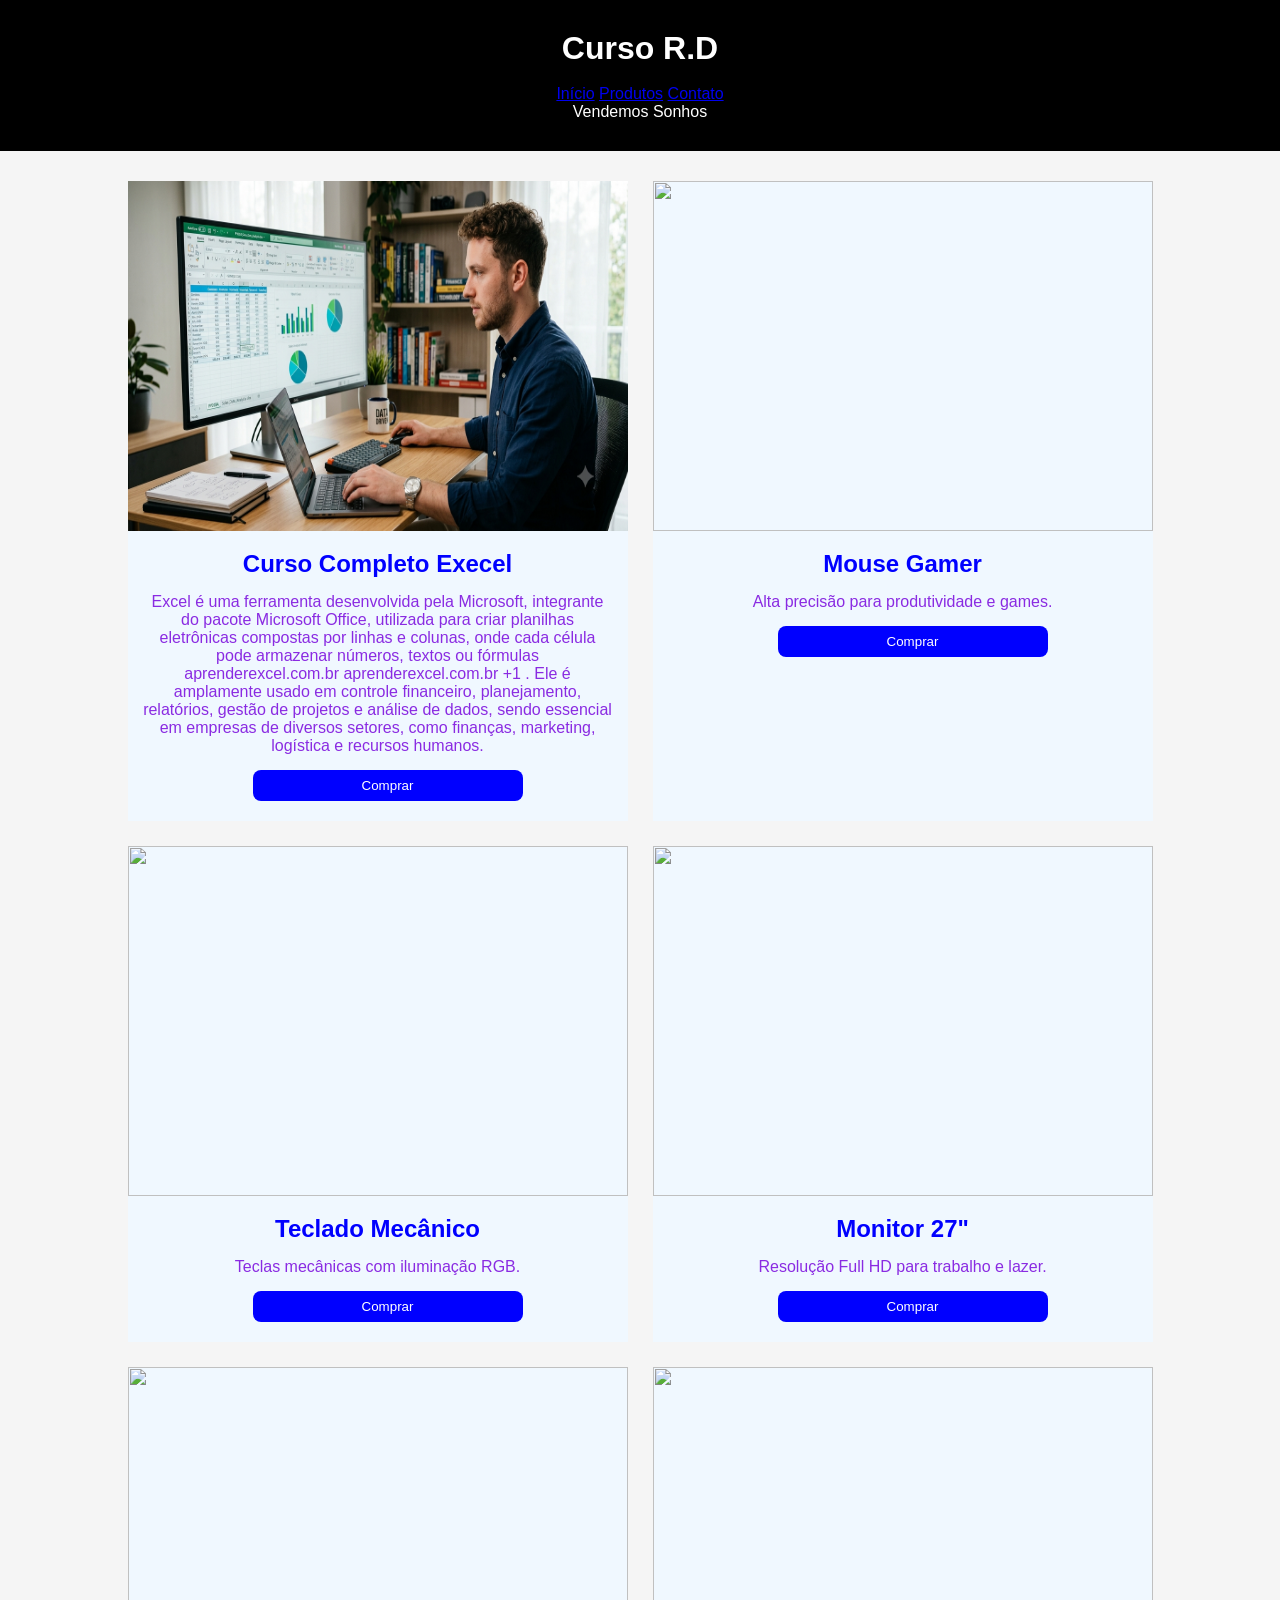
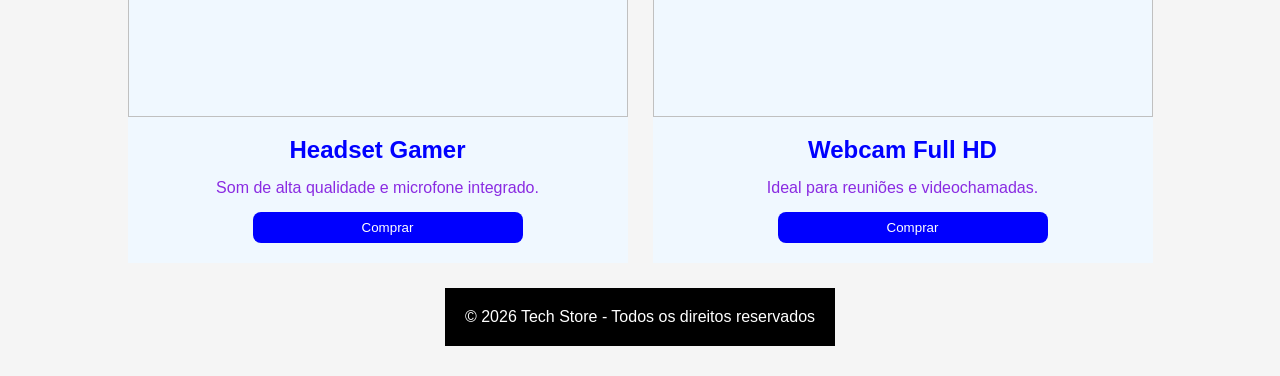
==== index.html @ 74c48d76 "Iniciando projeto" ====
<!DOCTYPE html>
<html lang="en">

<head>
    <meta charset="UTF-8">
    <meta name="viewport" content="width=device-width, initial-scale=1.0">
    <title>Document</title>
    <link rel="stylesheet" href="./style.css">
</head>

<body>
<header>
    <div class="topo">
        <div>
            <h1>Curso R.D</h1><br>
        </div>
        <nav>
            <a href="#">Início</a>
            <a href="#">Produtos</a>
            <a href="#">Contato</a>
        </nav>
    </div>
    <p>Vendemos Sonhos</p>
</header>

<main class="produtos">
    <div class="card">

        <img src="./img/excel.png">

        <h2>Curso Completo Execel</h2>

        <p> Excel é uma ferramenta desenvolvida pela Microsoft, integrante do pacote Microsoft Office, utilizada para criar planilhas eletrônicas compostas por linhas e colunas, onde cada célula pode armazenar números, textos ou fórmulas 
aprenderexcel.com.br
aprenderexcel.com.br
+1
. Ele é amplamente usado em controle financeiro, planejamento, relatórios, gestão de projetos e análise de dados, sendo essencial em empresas de diversos setores, como finanças, marketing, logística e recursos humanos.</p>

        <a href="./produto1/index.html"><button>Comprar</button></a>

    </div>

    <div class="card">

        <img src="./img/mouse.jpg">

        <h2>Mouse Gamer</h2>

        <p>Alta precisão para produtividade e games.</p>

        <button>Comprar</button>

        

    </div>

    <div class="card">

        <img src="./img/teclado.jpg">

        <h2>Teclado Mecânico</h2>

        <p>Teclas mecânicas com iluminação RGB.</p>

        <button>Comprar</button>

    </div>

    <div class="card">

        <img src="./img/monitor.jpg">

        <h2>Monitor 27"</h2>

        <p>Resolução Full HD para trabalho e lazer.</p>

        <button>Comprar</button>

    </div>

    <div class="card">

        <img src="./img/head.jpg">

        <h2>Headset Gamer</h2>

        <p>Som de alta qualidade e microfone integrado.</p>

        <button>Comprar</button>

    </div>

    <div class="card">

        <img src="./img/webcam.jpg">

        <h2>Webcam Full HD</h2>

        <p>Ideal para reuniões e videochamadas.</p>

        <button>Comprar</button>

    </div>

    <footer>
        <p>© 2026 Tech Store - Todos os direitos reservados</p>
    </footer>
</main>
</body>

</html>
---- style.css ----
*{
    margin: 0;
    padding: 0;
}

body{
    min-width: 100vh;
    display: flex;
    flex-direction: column;
    font-family: Arial, Helvetica, sans-serif;
    background-color: whitesmoke;
}

header{
    background-color: black;
    color: white;
    text-align: center;
    padding: 30px;
}

head h1{
    margin-bottom: 10px;
    padding: 50px;
}

.produtos{
    display: flex;
    flex-wrap: wrap;
    justify-content: center;/* center - flex-start ou end*/
    gap: 25px;
    padding: 30px;
    max-width: 1300px;
    margin: auto;
}

.card{
    width: 500px;
    background-color: aliceblue;
    overflow: hidden;/*vai tentar adaptar dentro do card*/
    padding-bottom: 20px;
}

.card img{
    width: 100%;
    height: 350px;
}

.card:houver{
    transform: translateX(-20px);
}
.card h2{
    color: blue;
    text-align: center;
    padding: 15px;
}

.card p{
    padding: 0 15px 15px;
    color: blueviolet;
    text-align: center;
}

.card button{
    width: 270px;
    margin-left: 125px;
    padding: 8px;
    background-color: blue;
    color: white;
    border: none;
    border-radius: 8px;
}

.card button:houver{
    background-color: black;
}

footer{
    background-color: black;
    color: white;
    text-align: center;
    padding: 20px;

}
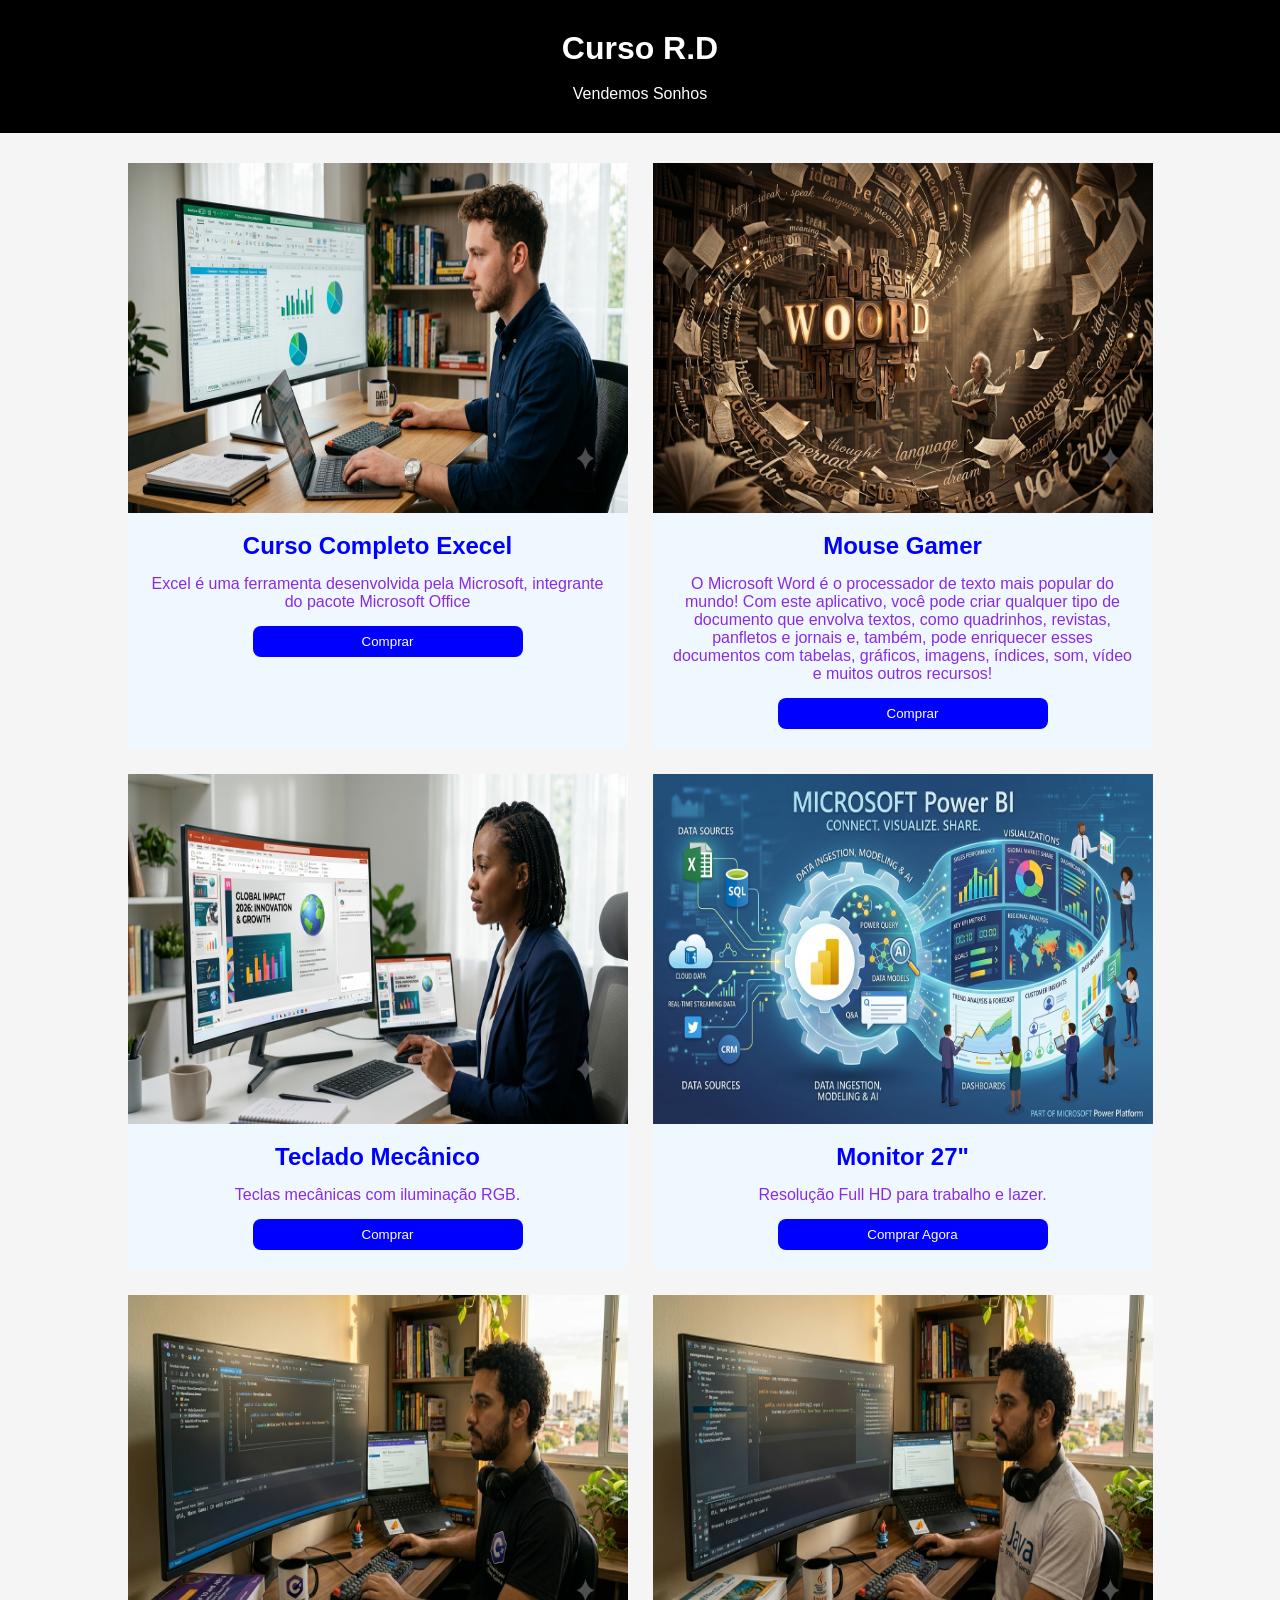
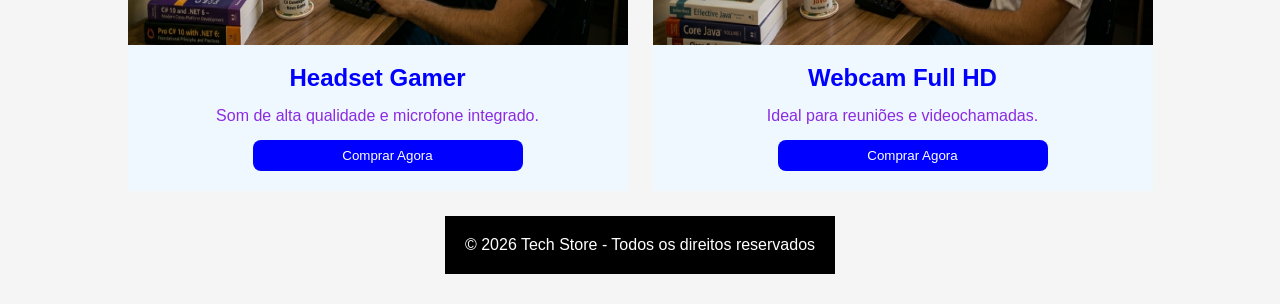
==== commit 448cc9c4: "Configurando produtos" ====
--- a/index.html
+++ b/index.html
@@ -14,11 +14,6 @@
         <div>
             <h1>Curso R.D</h1><br>
         </div>
-        <nav>
-            <a href="#">Início</a>
-            <a href="#">Produtos</a>
-            <a href="#">Contato</a>
-        </nav>
     </div>
     <p>Vendemos Sonhos</p>
 </header>
@@ -30,11 +25,7 @@
 
         <h2>Curso Completo Execel</h2>
 
-        <p> Excel é uma ferramenta desenvolvida pela Microsoft, integrante do pacote Microsoft Office, utilizada para criar planilhas eletrônicas compostas por linhas e colunas, onde cada célula pode armazenar números, textos ou fórmulas 
-aprenderexcel.com.br
-aprenderexcel.com.br
-+1
-. Ele é amplamente usado em controle financeiro, planejamento, relatórios, gestão de projetos e análise de dados, sendo essencial em empresas de diversos setores, como finanças, marketing, logística e recursos humanos.</p>
+        <p> Excel é uma ferramenta desenvolvida pela Microsoft, integrante do pacote Microsoft Office</p>
 
         <a href="./produto1/index.html"><button>Comprar</button></a>
 
@@ -42,13 +33,13 @@
 
     <div class="card">
 
-        <img src="./img/mouse.jpg">
+        <img src="./img/word.png">
 
         <h2>Mouse Gamer</h2>
 
-        <p>Alta precisão para produtividade e games.</p>
+        <p>O Microsoft Word é o processador de texto mais popular do mundo! Com este aplicativo, você pode criar qualquer tipo de documento que envolva textos, como quadrinhos, revistas, panfletos e jornais e, também, pode enriquecer esses documentos com tabelas, gráficos, imagens, índices, som, vídeo e muitos outros recursos!</p>
 
-        <button>Comprar</button>
+        <button><a href="./produto2/index.html">Comprar</button></a>
 
         
 
@@ -56,49 +47,49 @@
 
     <div class="card">
 
-        <img src="./img/teclado.jpg">
+        <img src="./img/power.png">
 
         <h2>Teclado Mecânico</h2>
 
         <p>Teclas mecânicas com iluminação RGB.</p>
 
-        <button>Comprar</button>
+        <button><a href="./produto3/index.html">Comprar</button></a>
 
     </div>
 
     <div class="card">
 
-        <img src="./img/monitor.jpg">
+        <img src="./img/bi.png">
 
         <h2>Monitor 27"</h2>
 
         <p>Resolução Full HD para trabalho e lazer.</p>
 
-        <button>Comprar</button>
+        <button><a href="./produto4/index.html">Comprar Agora</button></a>
 
     </div>
 
     <div class="card">
 
-        <img src="./img/head.jpg">
+        <img src="./img/c.png">
 
         <h2>Headset Gamer</h2>
 
         <p>Som de alta qualidade e microfone integrado.</p>
 
-        <button>Comprar</button>
+        <button><a href="./produto5/index.html">Comprar Agora</button></a>
 
     </div>
 
     <div class="card">
 
-        <img src="./img/webcam.jpg">
+        <img src="./img/java.png">
 
         <h2>Webcam Full HD</h2>
 
         <p>Ideal para reuniões e videochamadas.</p>
 
-        <button>Comprar</button>
+        <button><a href="./produto6/index.html">Comprar Agora</button></a>
 
     </div>
 
--- a/style.css
+++ b/style.css
@@ -79,5 +79,9 @@
     color: white;
     text-align: center;
     padding: 20px;
+}
 
+a{
+    text-decoration: none;
+    color: white;
 }
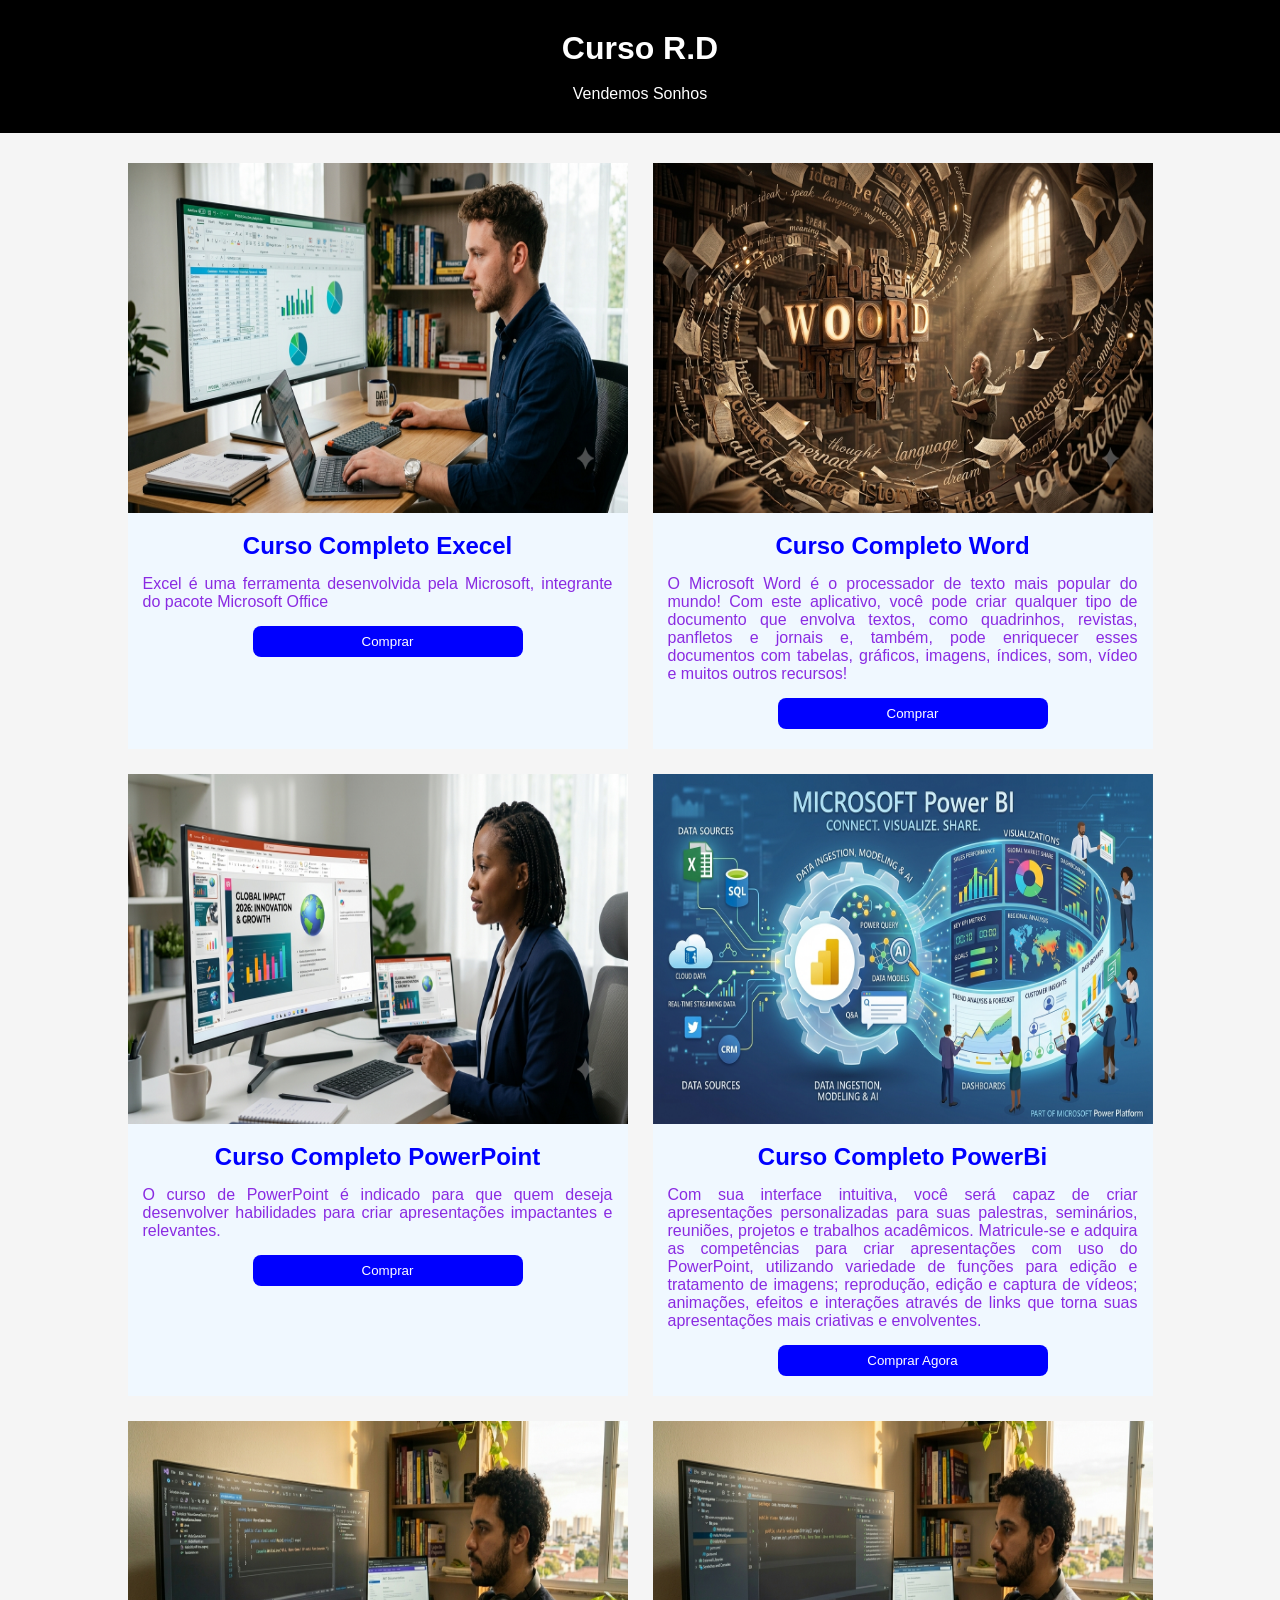
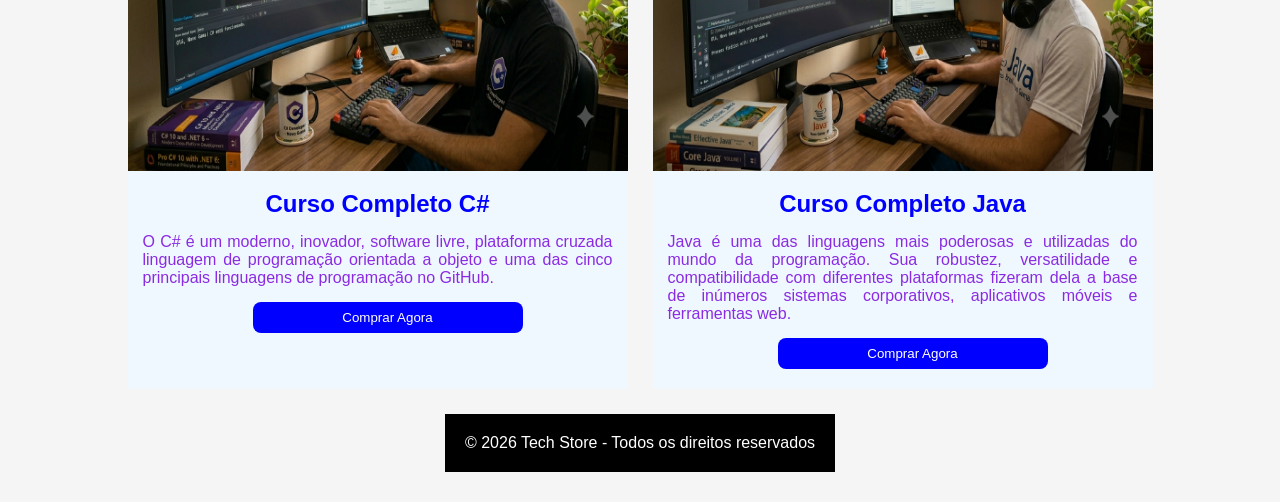
==== commit 395045a1: "Finalizando projeto" ====
--- a/index.html
+++ b/index.html
@@ -35,7 +35,7 @@
 
         <img src="./img/word.png">
 
-        <h2>Mouse Gamer</h2>
+        <h2>Curso Completo Word</h2>
 
         <p>O Microsoft Word é o processador de texto mais popular do mundo! Com este aplicativo, você pode criar qualquer tipo de documento que envolva textos, como quadrinhos, revistas, panfletos e jornais e, também, pode enriquecer esses documentos com tabelas, gráficos, imagens, índices, som, vídeo e muitos outros recursos!</p>
 
@@ -49,9 +49,9 @@
 
         <img src="./img/power.png">
 
-        <h2>Teclado Mecânico</h2>
+        <h2>Curso Completo PowerPoint</h2>
 
-        <p>Teclas mecânicas com iluminação RGB.</p>
+        <p>O curso de PowerPoint é indicado para que quem deseja desenvolver habilidades para criar apresentações impactantes e relevantes.</p>
 
         <button><a href="./produto3/index.html">Comprar</button></a>
 
@@ -61,9 +61,10 @@
 
         <img src="./img/bi.png">
 
-        <h2>Monitor 27"</h2>
+        <h2>Curso Completo PowerBi</h2>
 
-        <p>Resolução Full HD para trabalho e lazer.</p>
+        <p>Com sua interface intuitiva, você será capaz de criar apresentações personalizadas para suas palestras, seminários, reuniões, projetos e trabalhos acadêmicos.
+            Matricule-se e adquira as competências para criar apresentações com uso do PowerPoint, utilizando variedade de funções para edição e tratamento de imagens; reprodução, edição e captura de vídeos; animações, efeitos e interações através de links que torna suas apresentações mais criativas e envolventes.</p>
 
         <button><a href="./produto4/index.html">Comprar Agora</button></a>
 
@@ -73,9 +74,9 @@
 
         <img src="./img/c.png">
 
-        <h2>Headset Gamer</h2>
+        <h2>Curso Completo C#</h2>
 
-        <p>Som de alta qualidade e microfone integrado.</p>
+        <p>O C# é um moderno, inovador, software livre, plataforma cruzada linguagem de programação orientada a objeto e uma das cinco principais linguagens de programação no GitHub.</p>
 
         <button><a href="./produto5/index.html">Comprar Agora</button></a>
 
@@ -85,9 +86,9 @@
 
         <img src="./img/java.png">
 
-        <h2>Webcam Full HD</h2>
+        <h2>Curso Completo Java</h2>
 
-        <p>Ideal para reuniões e videochamadas.</p>
+        <p>Java é uma das linguagens mais poderosas e utilizadas do mundo da programação. Sua robustez, versatilidade e compatibilidade com diferentes plataformas fizeram dela a base de inúmeros sistemas corporativos, aplicativos móveis e ferramentas web.</p>
 
         <button><a href="./produto6/index.html">Comprar Agora</button></a>
 
--- a/style.css
+++ b/style.css
@@ -84,4 +84,8 @@
 a{
     text-decoration: none;
     color: white;
+}
+
+.card p{
+    text-align: justify;
 }
